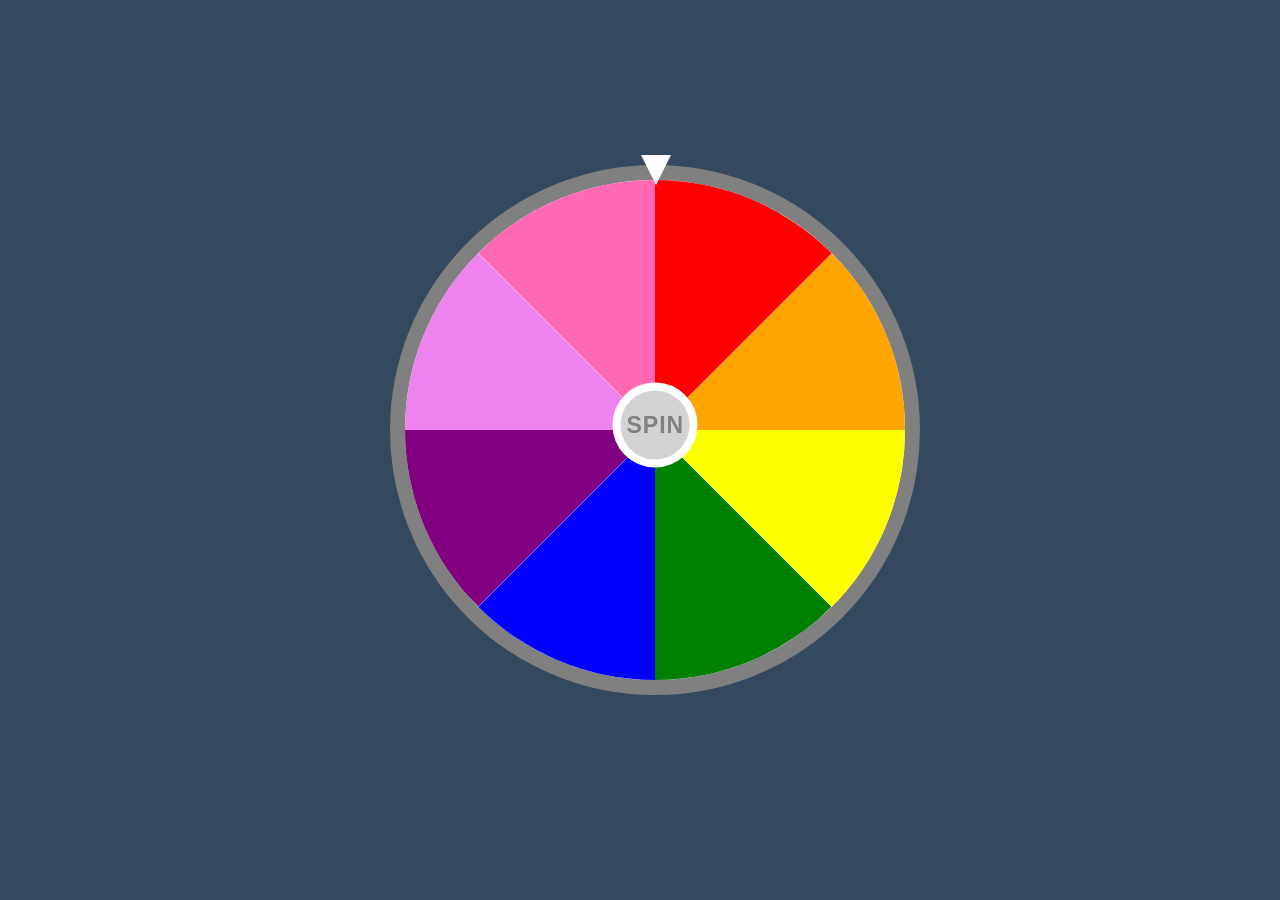
==== index.html @ 1240a68a "Created my inital wheel that displays activites" ====
<html lang="en">
<head>
    <meta charset="UTF-8">
    <meta name="viewport" content="width=device-width, inital-scale=1.0">
    <title>Art Idea Wheel</title>
    <link rel="stylesheet" href="style.css">
</head>

<body>
<div class="wheel">
    <button id="spin">Spin</button>
    <span class="arrow"></span>
    <div class="container">
        <div class="one">1</div>
        <div class="two">2</div>
        <div class="three">3</div>
        <div class="four">4</div>
        <div class="five">5</div>
        <div class="six">6</div>
        <div class="seven">7</div>
        <div class="eight">8</div>
    </div>
</div>
<div>
    <p id="result"></p>
</div>
<script src="script.js"></script>
</body>
</html>
---- style.css ----
body{
    margin:0;
    padding:0;
    background-color:#34495e;
    display:flex;
    flex-direction:column;
    align-items:center;
    justify-content:center;
    height:100vh;
    overflow:hidden;
}

.wheel{
    position:relative;
    width:500px;
    height:500px;
}

.container{
    position:absolute;
    width:500px;
    height:500px;
    background-color:white;
    border-radius:50%;
    border:15px solid grey;
    position:relative;
    overflow:hidden;
    transition: transform 5s;
}

.container div{
    position:absolute;
    width:50%;
    height:50%;
    top:0;
    left:50%;
    transform-origin:0% 100%;
    clip-path:polygon(0 0, 100% 0, 0 100%);
    color:transparent;
}

.container .one{
    background-color:red;
    transform:rotate(0deg);
}

.container .two{
    background-color:orange;
    transform:rotate(45deg);
}

.container .three{
    background-color: yellow;
    transform:rotate(90deg);
}

.container .four{
    background-color:green;
    transform:rotate(135deg);
}

.container .five{
    background-color:blue;
    transform:rotate(180deg);
}

.container .six{
    background-color:purple;
    transform:rotate(225deg);
}

.container .seven{
    background-color:violet;
    transform:rotate(270deg);
}

.container .eight{
    background-color:hotpink;
    transform:rotate(315deg);
}

#spin{
    position:absolute;
    top:52%;
    left:53%;
    transform:translate(-50%,-50%);
    z-index:10;
    background-color:lightgrey;
    text-transform: uppercase;
    border:8px solid white;
    font-weight:bold;
    font-size:23px;
    color:grey;
    width:85px;
    height:85px;
    font-family:sans-serif, Arial, Helvetica;
    border-radius:50%;
    cursor:pointer;
    outline:2px;
    letter-spacing:1px;
}

.arrow{
    position:absolute;
    top:calc(50% - 260px);
    left:53.1%; /* This weird percent is what is allowing for the arrow on the wheel to be centered*/
    transform:translateX(-50%);
    border-left:15px solid transparent;
    border-right: 15px solid transparent;
    border-top: 30px solid white;
    z-index:5;
}

#result{
    padding-top:30px;
    margin-top: 20px;
    color: white;
    font-size: 20px;
    text-align: center;
}
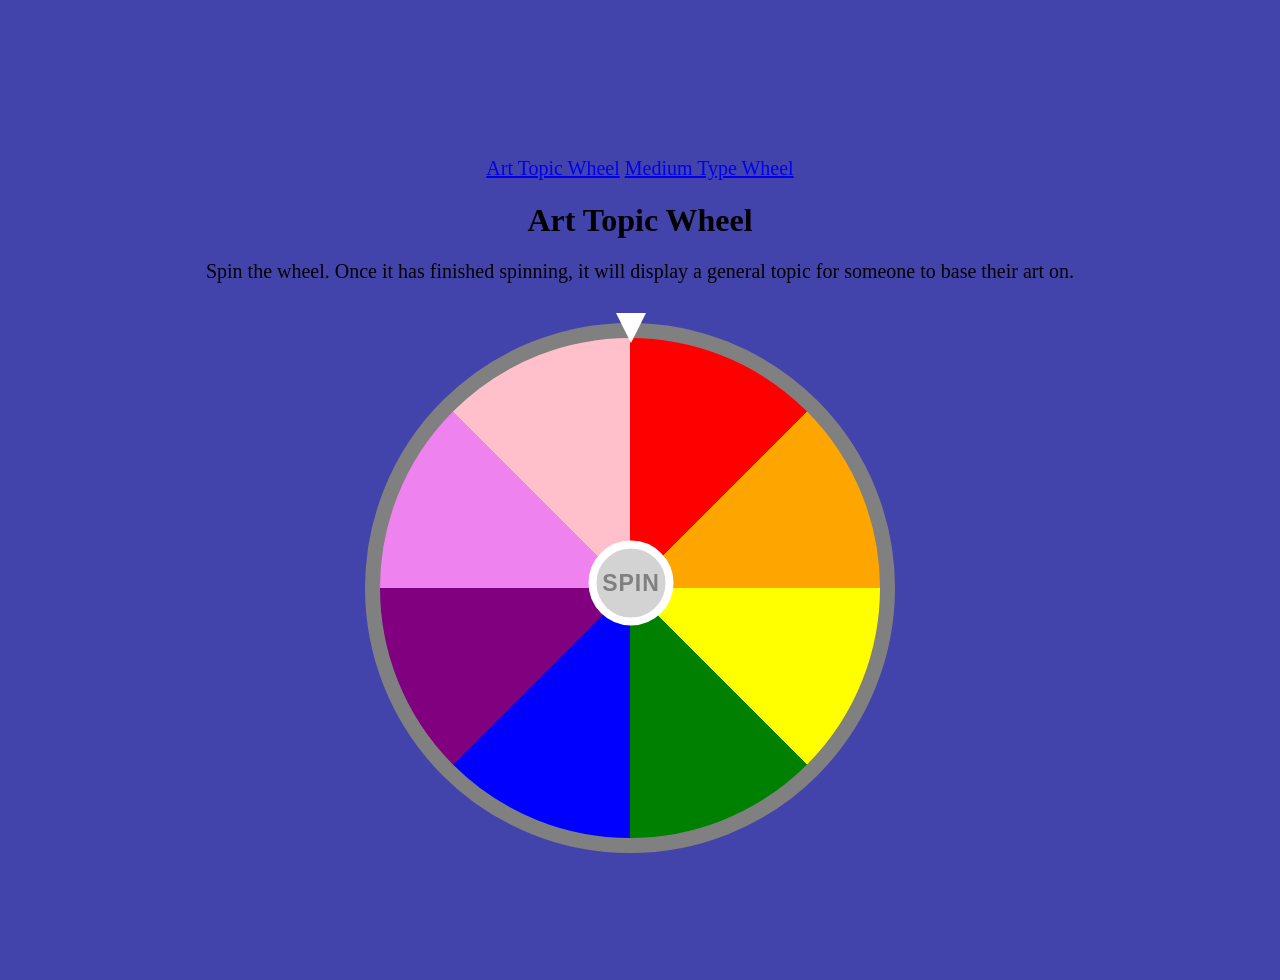
==== commit 0ef5b85a: "Update navigation link to point to index.html" ====
--- a/index.html
+++ b/index.html
@@ -3,10 +3,21 @@
     <meta charset="UTF-8">
     <meta name="viewport" content="width=device-width, inital-scale=1.0">
     <title>Art Idea Wheel</title>
-    <link rel="stylesheet" href="style.css">
+    <link rel="stylesheet" href="style1.css">
 </head>
 
 <body>
+
+<nav class="navigation">
+    <a href="index.html">Art Topic Wheel</a>
+    <a href="medium.html">Medium Type Wheel</a>
+</nav>
+
+<div class="description-box">
+    <h1 class="title">Art Topic Wheel</h1>
+    <p class="description">Spin the wheel. Once it has finished spinning, it will display a general topic for someone to base their art on.</p>
+</div>
+
 <div class="wheel">
     <button id="spin">Spin</button>
     <span class="arrow"></span>
@@ -24,6 +35,6 @@
 <div>
     <p id="result"></p>
 </div>
-<script src="script.js"></script>
+<script src="script1.js"></script>
 </body>
-</html>+</html>
--- a/style1.css
+++ b/style1.css
@@ -0,0 +1,89 @@
+body{
+    margin:0;
+    padding:40px;
+    background-color: rgb(67, 67, 172);
+    display:flex;
+    flex-direction:column;
+    align-items:center;
+    justify-content:center;
+    height:100vh;
+    overflow:auto;
+}
+
+.wheel{
+    position:relative;
+    width:500px;
+    height:500px;
+    padding-right: 50px;
+}
+
+.container{
+    position:absolute;
+    width:500px;
+    height:500px;
+    background-color:white;
+    border-radius:50%;
+    border:15px solid grey;
+    position:relative;
+    overflow:hidden;
+    transition: transform 5s;
+    background: conic-gradient(red 0deg, red 45deg, orange 45deg, orange 90deg, yellow 90deg, yellow 135deg, green 135deg, green 180deg, blue 180deg, blue 225deg, purple 225deg, purple 270deg, violet 270deg, violet 315deg, pink 315deg, pink 360deg);
+}
+
+#spin{
+    position:absolute;
+    top:52%;
+    left:48.3%;
+    transform:translate(-50%,-50%);
+    z-index:10;
+    background-color:lightgrey;
+    text-transform: uppercase;
+    border:8px solid white;
+    font-weight:bold;
+    font-size:23px;
+    color:grey;
+    width:85px;
+    height:85px;
+    font-family:sans-serif, Arial, Helvetica;
+    border-radius:50%;
+    cursor:pointer;
+    outline:2px;
+    letter-spacing:1px;
+}
+
+.arrow{
+    position:absolute;
+    top:calc(50% - 260px);
+    left:48.3%; /* This weird percent is what is allowing for the arrow on the wheel to be centered*/
+    transform:translateX(-50%);
+    border-left:15px solid transparent;
+    border-right: 15px solid transparent;
+    border-top: 30px solid white;
+    z-index:5;
+}
+
+#result{
+    padding-top:30px;
+    margin-top: 20px;
+    color: white;
+    font-size: 20px;
+    text-align: center;
+}
+
+.navigation{
+    padding-top:70px;
+    font-size: 20px;
+    color: red;
+}
+
+.description{
+    font-size:20px;
+}
+
+.description-box{
+    padding-bottom: 20px;
+}
+
+.title{
+    text-align: center;
+}
